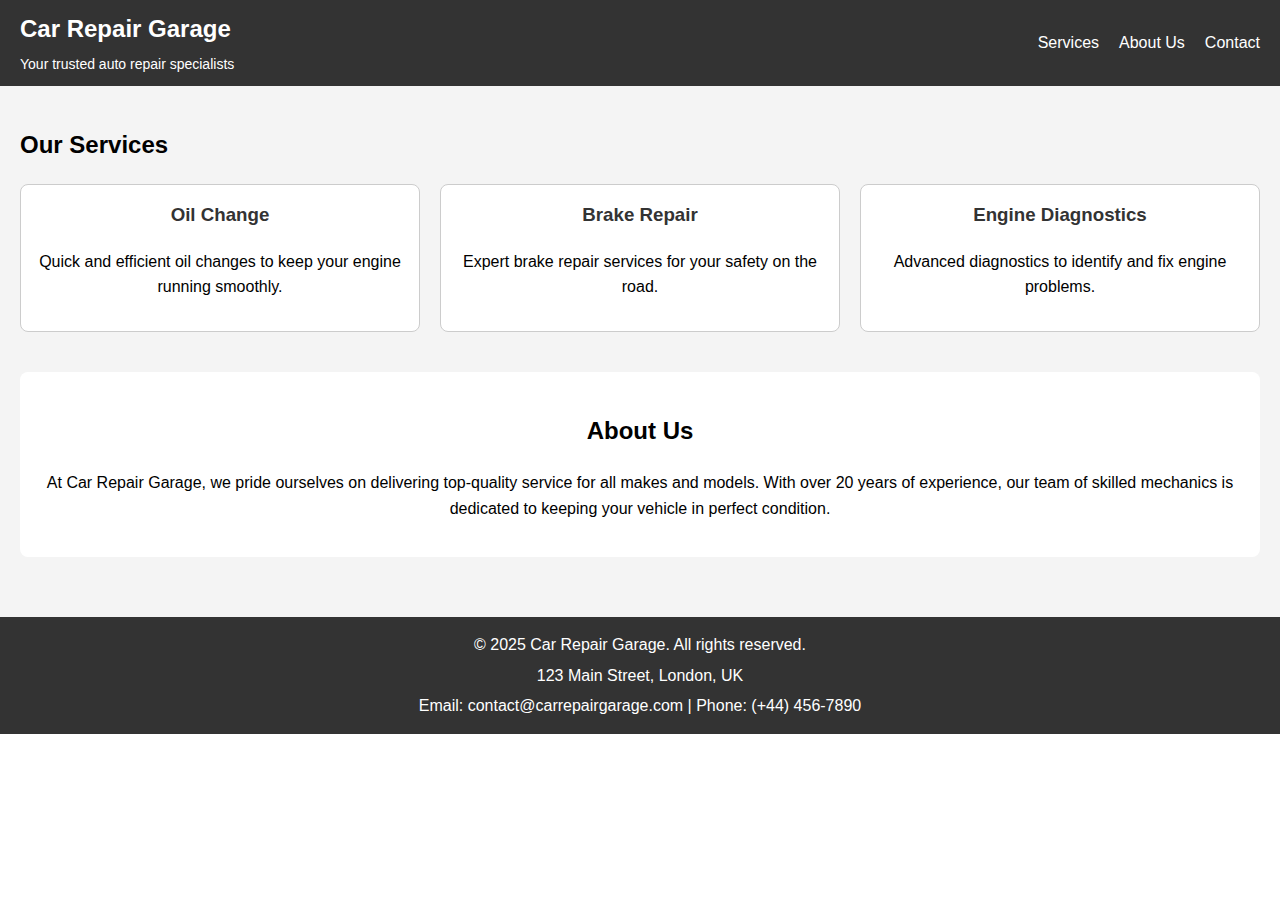
==== index.html @ e8419e8a "header and main content added in style sheet" ====
<!DOCTYPE html>
<html lang="en">
  <head>
    <meta charset="UTF-8" />
    <meta name="viewport" content="width=device-width, initial-scale=1.0" />
    <meta
      name="description"
      content="Professional car repair garage providing quality service for all makes and models."
    />
    <meta
      name="keywords"
      content="car repair, garage, mechanic, auto repair, vehicle service"
    />
    <title>Car Repair Garage</title>

    <!-- Favicons -->
    <link rel="apple-touch-icon" sizes="180x180" href="/apple-touch-icon.png" />
    <link rel="icon" type="image/png" sizes="32x32" href="/favicon-32x32.png" />
    <link rel="icon" type="image/png" sizes="16x16" href="/favicon-16x16.png" />
    <link rel="manifest" href="/site.webmanifest" />
    <!--stylesheet-->
    <link rel="stylesheet" href="assets/css/style.css"
   
  </head>
  <body>
    <header>
      <div class="logo">
        <h1>Car Repair Garage</h1>
        <p>Your trusted auto repair specialists</p>
      </div>
      <nav>
        <ul>
          <li><a href="#services">Services</a></li>
          <li><a href="#about">About Us</a></li>
          <li><a href="#contact">Contact</a></li>
        </ul>
      </nav>
    </header>

    <main>
      <section id="services">
        <h2>Our Services</h2>
        <div class="service-list">
          <div class="service">
            <h3>Oil Change</h3>
            <p>
              Quick and efficient oil changes to keep your engine running
              smoothly.
            </p>
          </div>
          <div class="service">
            <h3>Brake Repair</h3>
            <p>Expert brake repair services for your safety on the road.</p>
          </div>
          <div class="service">
            <h3>Engine Diagnostics</h3>
            <p>Advanced diagnostics to identify and fix engine problems.</p>
          </div>
        </div>
      </section>

      <section id="about">
        <h2>About Us</h2>
        <p>
          At Car Repair Garage, we pride ourselves on delivering top-quality
          service for all makes and models. With over 20 years of experience,
          our team of skilled mechanics is dedicated to keeping your vehicle in
          perfect condition.
        </p>
      </section>
    </main>

    <footer>
      <div class="footer-content">
        <p>&copy; 2025 Car Repair Garage. All rights reserved.</p>
        <p>123 Main Street, London, UK</p>
        <p>Email: contact@carrepairgarage.com | Phone: (+44) 456-7890</p>
      </div>
    </footer>
  </body>
</html>
---- assets/css/style.css ----
body {
    font-family: Arial, sans-serif;
    margin: 0;
    padding: 0;
    line-height: 1.6;
}
/*header*/

header {
    background-color: #333;
    color: white;
    padding: 10px 20px;
    display: flex;
    justify-content: space-between;
    align-items: center;
}

header .logo h1 {
    margin: 0;
    font-size: 24px;
}

header .logo p {
    margin: 5px 0 0;
    font-size: 14px;
}

header nav ul {
    list-style: none;
    margin: 0;
    padding: 0;
    display: flex;
}

header nav ul li {
    margin-left: 20px;
}

header nav ul li a {
    color: white;
    text-decoration: none;
    font-size: 16px;
}

header nav ul li a:hover {
    text-decoration: underline;
}

/*main content*/

main {
    padding: 20px;
    background-color: #f4f4f4;
}

#services {
    margin-bottom: 40px;
}

#services .service-list {
    display: flex;
    gap: 20px;
}

#services .service {
    background: #fff;
    padding: 15px;
    border: 1px solid #ccc;
    border-radius: 8px;
    flex: 1;
    text-align: center;
}

#services .service h3 {
    color: #333;
    margin-top: 0;
}

#about {
    background-color: #fff;
    padding: 20px;
    border-radius: 8px;
    text-align: center;
    margin-bottom: 40px;
}

footer {
    background-color: #333;
    color: white;
    text-align: center;
    padding: 10px 20px;
}

footer p {
    margin: 5px 0;
}

/* Gallery Section */
#gallery {
    padding: 20px;
    background-color: #f4f4f4;
    text-align: center;
}

#gallery h2 {
    margin-bottom: 20px;
    color: #333;
}

#gallery p {
    margin-bottom: 30px;
    color: #666;
}

.gallery-grid {
    display: grid;
    grid-template-columns: repeat(auto-fit, minmax(250px, 1fr));
    gap: 20px;
}

.gallery-item {
    background-color: #fff;
    padding: 10px;
    border: 1px solid #ccc;
    border-radius: 8px;
    text-align: center;
}

.gallery-item img {
    max-width: 100%;
    border-radius: 8px;
}

.gallery-item p {
    margin-top: 10px;
    font-size: 14px;
    color: #555;
}

/* Highlight active link */
nav ul li a.active {
    text-decoration: underline;
    color: #ff6600;
}
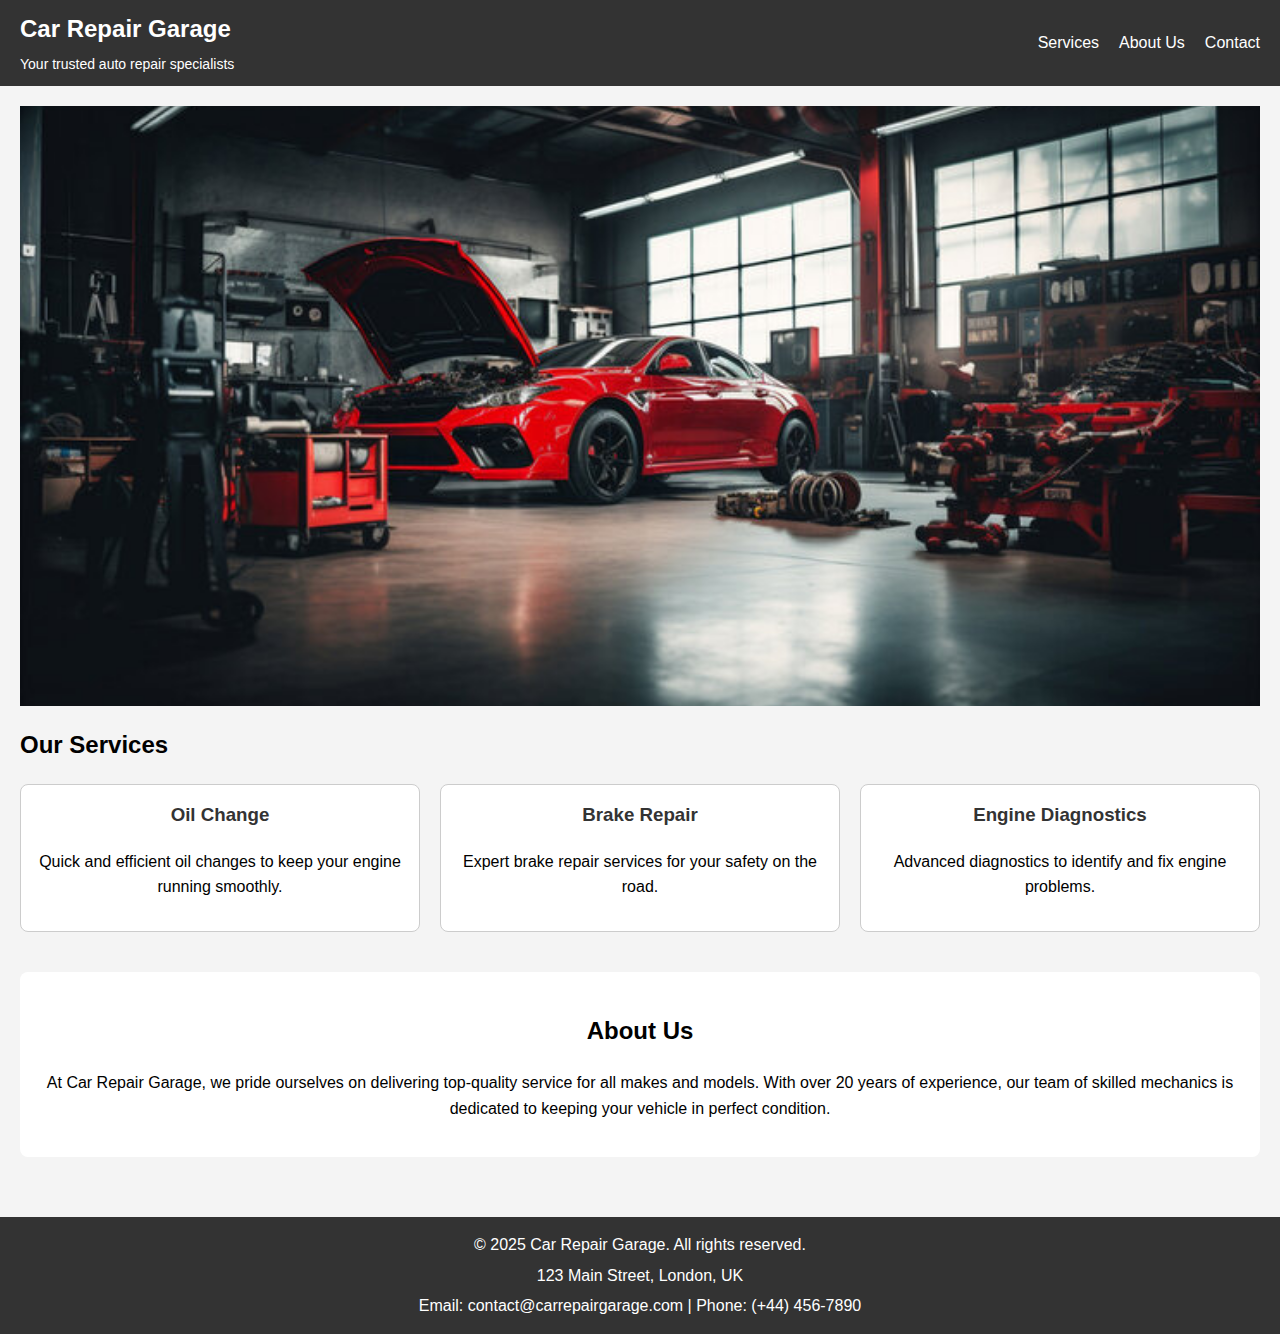
==== commit 03faac0b: "add a background image in style and index.html" ====
--- a/index.html
+++ b/index.html
@@ -36,8 +36,11 @@
         </ul>
       </nav>
     </header>
-
+<!--main content-->
     <main>
+      <section id="back-image">
+        
+      </section>
       <section id="services">
         <h2>Our Services</h2>
         <div class="service-list">
--- a/assets/css/style.css
+++ b/assets/css/style.css
@@ -14,6 +14,7 @@
     justify-content: space-between;
     align-items: center;
 }
+/*header logo*/
 
 header .logo h1 {
     margin: 0;
@@ -24,6 +25,7 @@
     margin: 5px 0 0;
     font-size: 14px;
 }
+/*header navigation*/
 
 header nav ul {
     list-style: none;
@@ -51,6 +53,15 @@
 main {
     padding: 20px;
     background-color: #f4f4f4;
+}
+
+/*back-image*/
+#back-image
+{
+    height:600px;
+    width: 100%;
+    background: url("../images/back-image.jpg") no-repeat center center/cover;
+
 }
 
 #services {
@@ -84,6 +95,7 @@
     margin-bottom: 40px;
 }
 
+/*footer*/
 footer {
     background-color: #333;
     color: white;
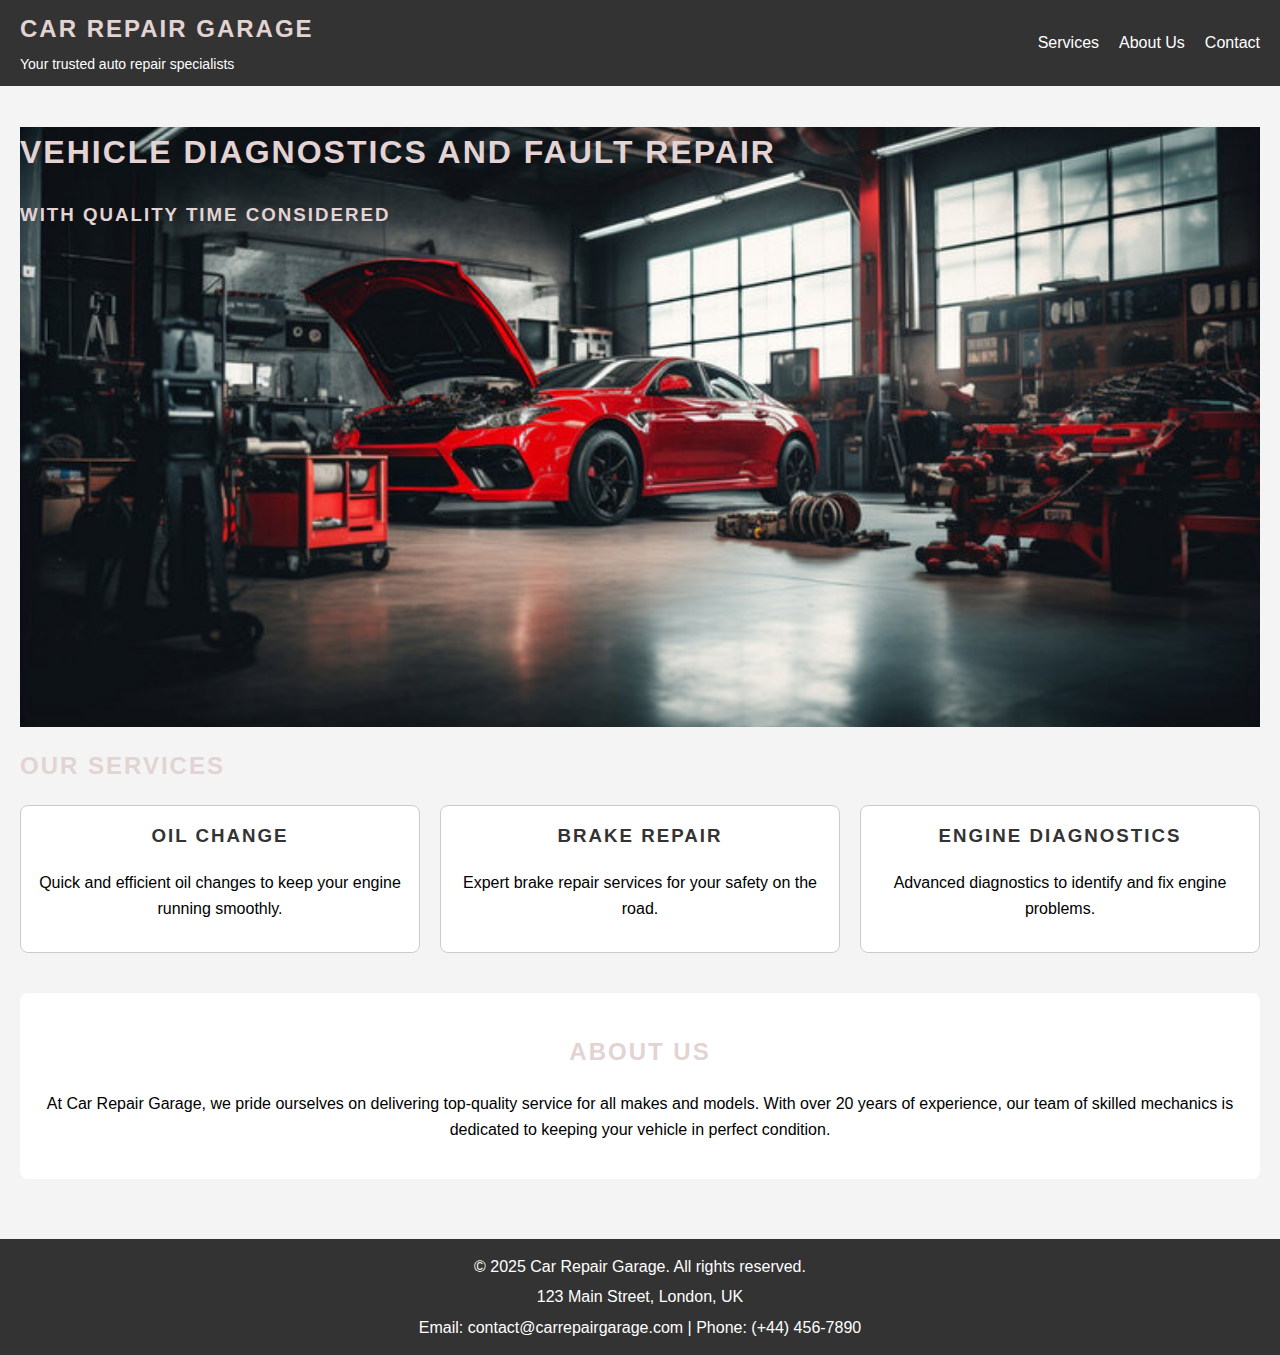
==== commit e6438fdd: "Final rgba value sets the opacity so it is semi-transparent" ====
--- a/index.html
+++ b/index.html
@@ -39,7 +39,10 @@
 <!--main content-->
     <main>
       <section id="back-image">
-        
+        <div id="cover text"></div>
+
+        <h1>Vehicle Diagnostics and Fault Repair</h1>
+        <h3>With quality time considered</h3>
       </section>
       <section id="services">
         <h2>Our Services</h2>
--- a/assets/css/style.css
+++ b/assets/css/style.css
@@ -13,6 +13,13 @@
     display: flex;
     justify-content: space-between;
     align-items: center;
+}
+
+h1, h2, h3 {
+    font-family: 'Oswald', sans-serif;
+    text-transform: uppercase;
+    letter-spacing: 2px;
+    color: #e3d3d3;
 }
 /*header logo*/
 
@@ -61,8 +68,25 @@
     height:600px;
     width: 100%;
     background: url("../images/back-image.jpg") no-repeat center center/cover;
+    position: relative;
+}
 
+#cover-text {
+    /* Final rgba value sets the opacity so it is semi-transparent */
+    background-color: rgba(241, 109, 107, .7);
+    font-size: 130%;
+    position: absolute;
+    bottom: 30px;
+    width: 80%;
+    min-height: 200px;
+    padding-top: 40px;
+    padding-left: 10px;
 }
+
+#cover-text > h2, #cover-text > h3 {
+    color: #ffffff;
+}
+
 
 #services {
     margin-bottom: 40px;
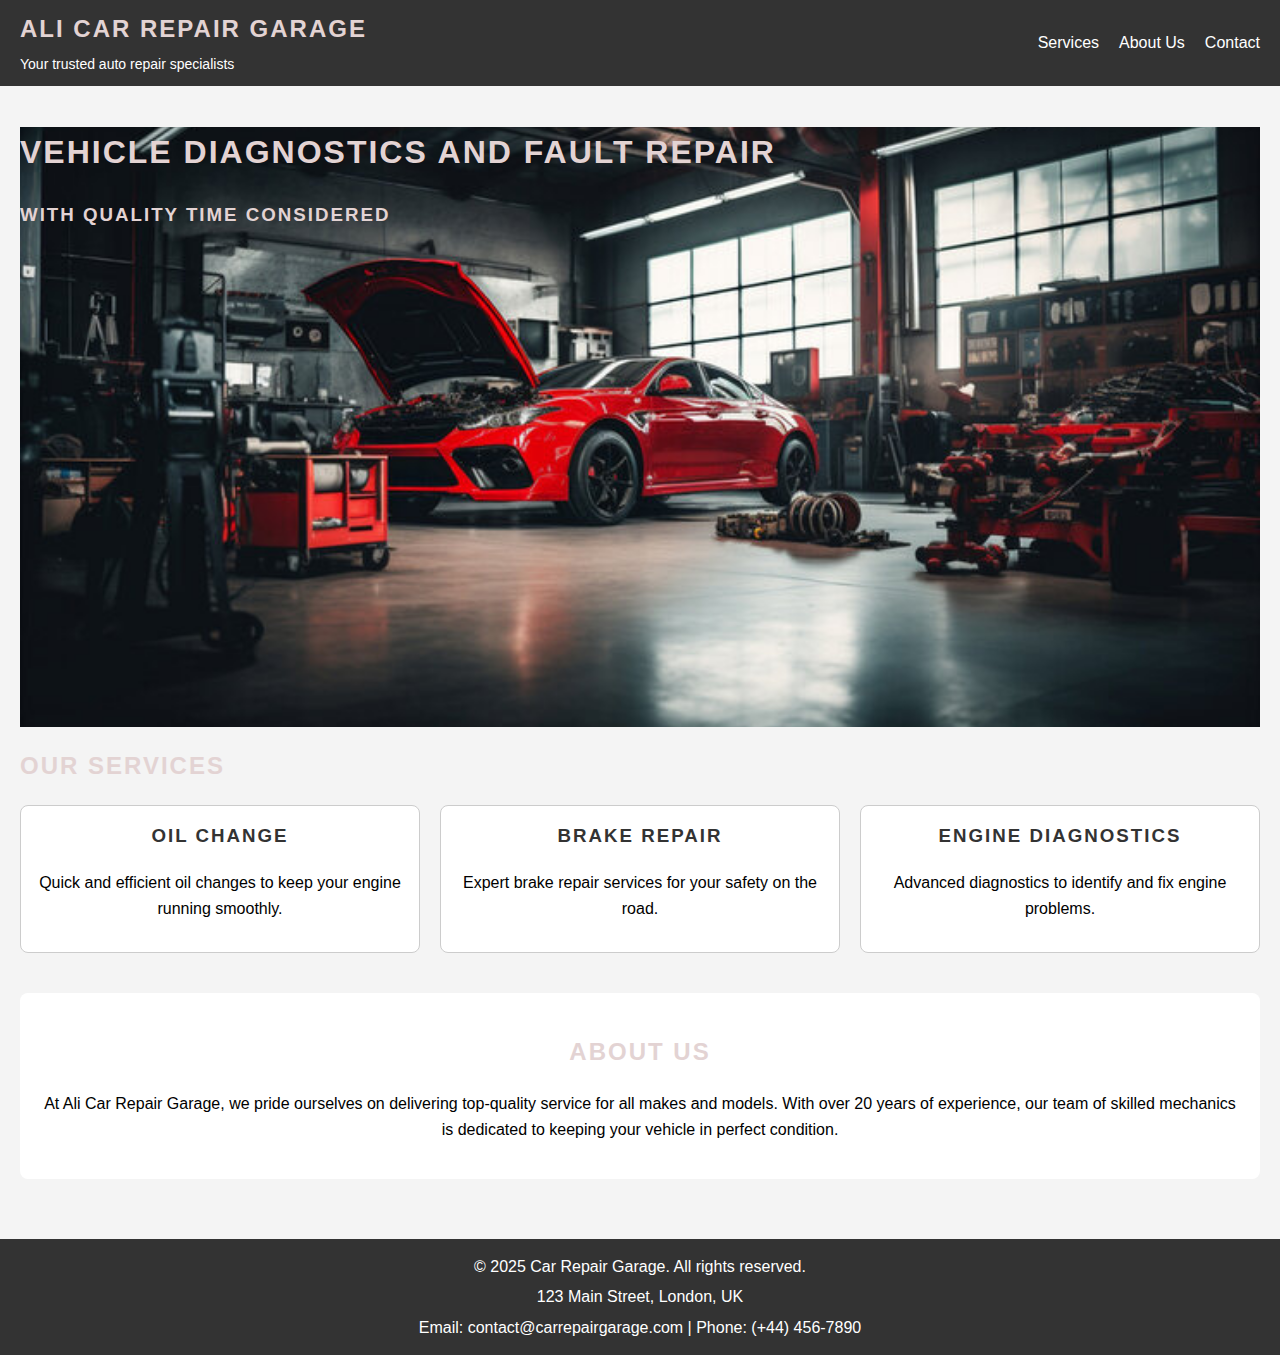
==== commit a9b5d506: "adding the gallery images" ====
--- a/index.html
+++ b/index.html
@@ -25,7 +25,7 @@
   <body>
     <header>
       <div class="logo">
-        <h1>Car Repair Garage</h1>
+        <h1>Ali Car Repair Garage</h1>
         <p>Your trusted auto repair specialists</p>
       </div>
       <nav>
@@ -68,7 +68,7 @@
       <section id="about">
         <h2>About Us</h2>
         <p>
-          At Car Repair Garage, we pride ourselves on delivering top-quality
+          At Ali Car Repair Garage, we pride ourselves on delivering top-quality
           service for all makes and models. With over 20 years of experience,
           our team of skilled mechanics is dedicated to keeping your vehicle in
           perfect condition.
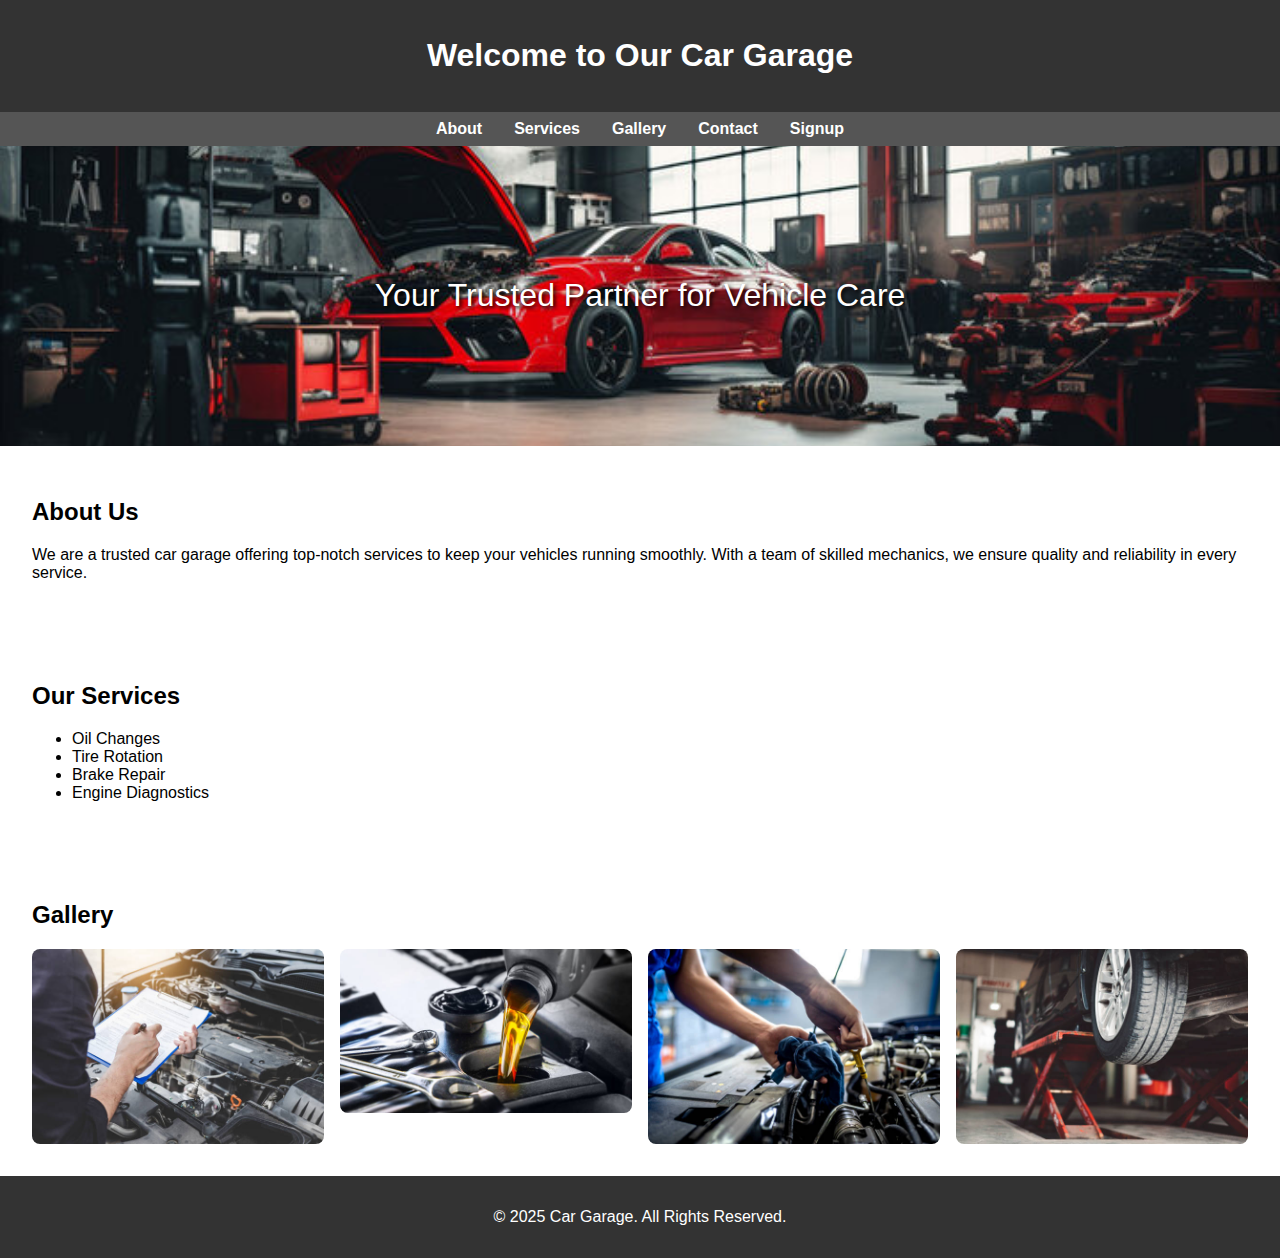
==== commit 7052bd9b: "Hero Section" ====
--- a/index.html
+++ b/index.html
@@ -1,87 +1,122 @@
 <!DOCTYPE html>
 <html lang="en">
-  <head>
-    <meta charset="UTF-8" />
-    <meta name="viewport" content="width=device-width, initial-scale=1.0" />
-    <meta
-      name="description"
-      content="Professional car repair garage providing quality service for all makes and models."
-    />
-    <meta
-      name="keywords"
-      content="car repair, garage, mechanic, auto repair, vehicle service"
-    />
-    <title>Car Repair Garage</title>
-
-    <!-- Favicons -->
-    <link rel="apple-touch-icon" sizes="180x180" href="/apple-touch-icon.png" />
-    <link rel="icon" type="image/png" sizes="32x32" href="/favicon-32x32.png" />
-    <link rel="icon" type="image/png" sizes="16x16" href="/favicon-16x16.png" />
-    <link rel="manifest" href="/site.webmanifest" />
-    <!--stylesheet-->
-    <link rel="stylesheet" href="assets/css/style.css"
-   
-  </head>
-  <body>
+<head>
+    <meta charset="UTF-8">
+    <meta name="viewport" content="width=device-width, initial-scale=1.0">
+    <title>Car Garage</title>
+ <!-- Favicon -->
+ <link rel="apple-touch-icon" sizes="180x180" href="assets/favicon/apple-touch-icon.png">
+ <link rel="icon" type="image/png" sizes="32x32" href="assets/favicon/favicon-32x32.png">
+ <link rel="icon" type="image/png" sizes="16x16" href="assets/favicon/favicon-16x16.png">
+    <link rel="icon" href="favicon.ico" type="assets/favicon/android-chrome-192x192.png"> 
+    
+    <link rel="stylesheet" href="style.css">
+    <style>
+        body {
+            font-family: Arial, sans-serif;
+            margin: 0;
+            padding: 0;
+            box-sizing: border-box;
+        }
+        header {
+            background-color: #333;
+            color: #fff;
+            padding: 1rem;
+            text-align: center;
+        }
+        nav {
+            display: flex;
+            justify-content: center;
+            background-color: #555;
+            padding: 0.5rem 0;
+        }
+        nav a {
+            color: white;
+            text-decoration: none;
+            margin: 0 1rem;
+            font-weight: bold;
+        }
+        nav a:hover {
+            text-decoration: underline;
+        }
+        .hero {
+            background: url('assets/images/back-image.jpg') no-repeat center center/cover;
+            height: 300px;
+            display: flex;
+            justify-content: center;
+            align-items: center;
+            color: white;
+            font-size: 2rem;
+            text-shadow: 2px 2px 4px #000;
+        }
+        .container {
+            padding: 2rem;
+        }
+        .gallery {
+            display: grid;
+            grid-template-columns: repeat(auto-fit, minmax(200px, 1fr));
+            gap: 1rem;
+        }
+        .gallery img {
+            width: 100%;
+            border-radius: 8px;
+            transition: transform 0.3s ease;
+        }
+        .gallery img:hover {
+            transform: scale(1.05);
+        }
+        footer {
+            background-color: #333;
+            color: #fff;
+            text-align: center;
+            padding: 1rem 0;
+            position: relative;
+            bottom: 0;
+            width: 100%;
+        }
+    </style>
+</head>
+<body>
     <header>
-      <div class="logo">
-        <h1>Ali Car Repair Garage</h1>
-        <p>Your trusted auto repair specialists</p>
-      </div>
-      <nav>
+        <h1>Welcome to Our Car Garage</h1>
+    </header>
+    
+    <nav>
+      <a href="#about">About</a>
+      <a href="#services">Services</a>
+      <a href="gallery.html">Gallery</a>
+      <a href="#contact">Contact</a>
+      <a href="signup.html">Signup</a> <!-- Link to signup.html -->
+  </nav>
+  
+    <section class="hero">
+        <p>Your Trusted Partner for Vehicle Care</p>
+    </section>
+    <section id="about" class="container">
+        <h2>About Us</h2>
+        <p>We are a trusted car garage offering top-notch services to keep your vehicles running smoothly. With a team of skilled mechanics, we ensure quality and reliability in every service.</p>
+    </section>
+    <section id="services" class="container">
+        <h2>Our Services</h2>
         <ul>
-          <li><a href="#services">Services</a></li>
-          <li><a href="#about">About Us</a></li>
-          <li><a href="#contact">Contact</a></li>
+            <li>Oil Changes</li>
+            <li>Tire Rotation</li>
+            <li>Brake Repair</li>
+            <li>Engine Diagnostics</li>
         </ul>
-      </nav>
-    </header>
-<!--main content-->
-    <main>
-      <section id="back-image">
-        <div id="cover text"></div>
-
-        <h1>Vehicle Diagnostics and Fault Repair</h1>
-        <h3>With quality time considered</h3>
-      </section>
-      <section id="services">
-        <h2>Our Services</h2>
-        <div class="service-list">
-          <div class="service">
-            <h3>Oil Change</h3>
-            <p>
-              Quick and efficient oil changes to keep your engine running
-              smoothly.
-            </p>
-          </div>
-          <div class="service">
-            <h3>Brake Repair</h3>
-            <p>Expert brake repair services for your safety on the road.</p>
-          </div>
-          <div class="service">
-            <h3>Engine Diagnostics</h3>
-            <p>Advanced diagnostics to identify and fix engine problems.</p>
-          </div>
+    </section>
+    <section id="gallery" class="container">
+        <h2>Gallery</h2>
+        <div class="gallery">
+            <img src="assets/images/car image 2.jpg" alt="Car 2">
+            <img src="assets/images/car image 4.jpg" alt="Car 4">
+            <img src="assets/images/car image1.jpg" alt="Car 1">
+            <img src="assets/images/car image3.jpg" alt="Car 3">
+            
         </div>
-      </section>
-
-      <section id="about">
-        <h2>About Us</h2>
-        <p>
-          At Ali Car Repair Garage, we pride ourselves on delivering top-quality
-          service for all makes and models. With over 20 years of experience,
-          our team of skilled mechanics is dedicated to keeping your vehicle in
-          perfect condition.
-        </p>
-      </section>
-    </main>
-
+    </section>
     <footer>
-      <div class="footer-content">
-        <p>&copy; 2025 Car Repair Garage. All rights reserved.</p>
-        <p>123 Main Street, London, UK</p>
-        <p>Email: contact@carrepairgarage.com | Phone: (+44) 456-7890</p>
-      </div>
+        <p>&copy; 2025 Car Garage. All Rights Reserved.</p>
     </footer>
-  </body>
+</body>
 </html>
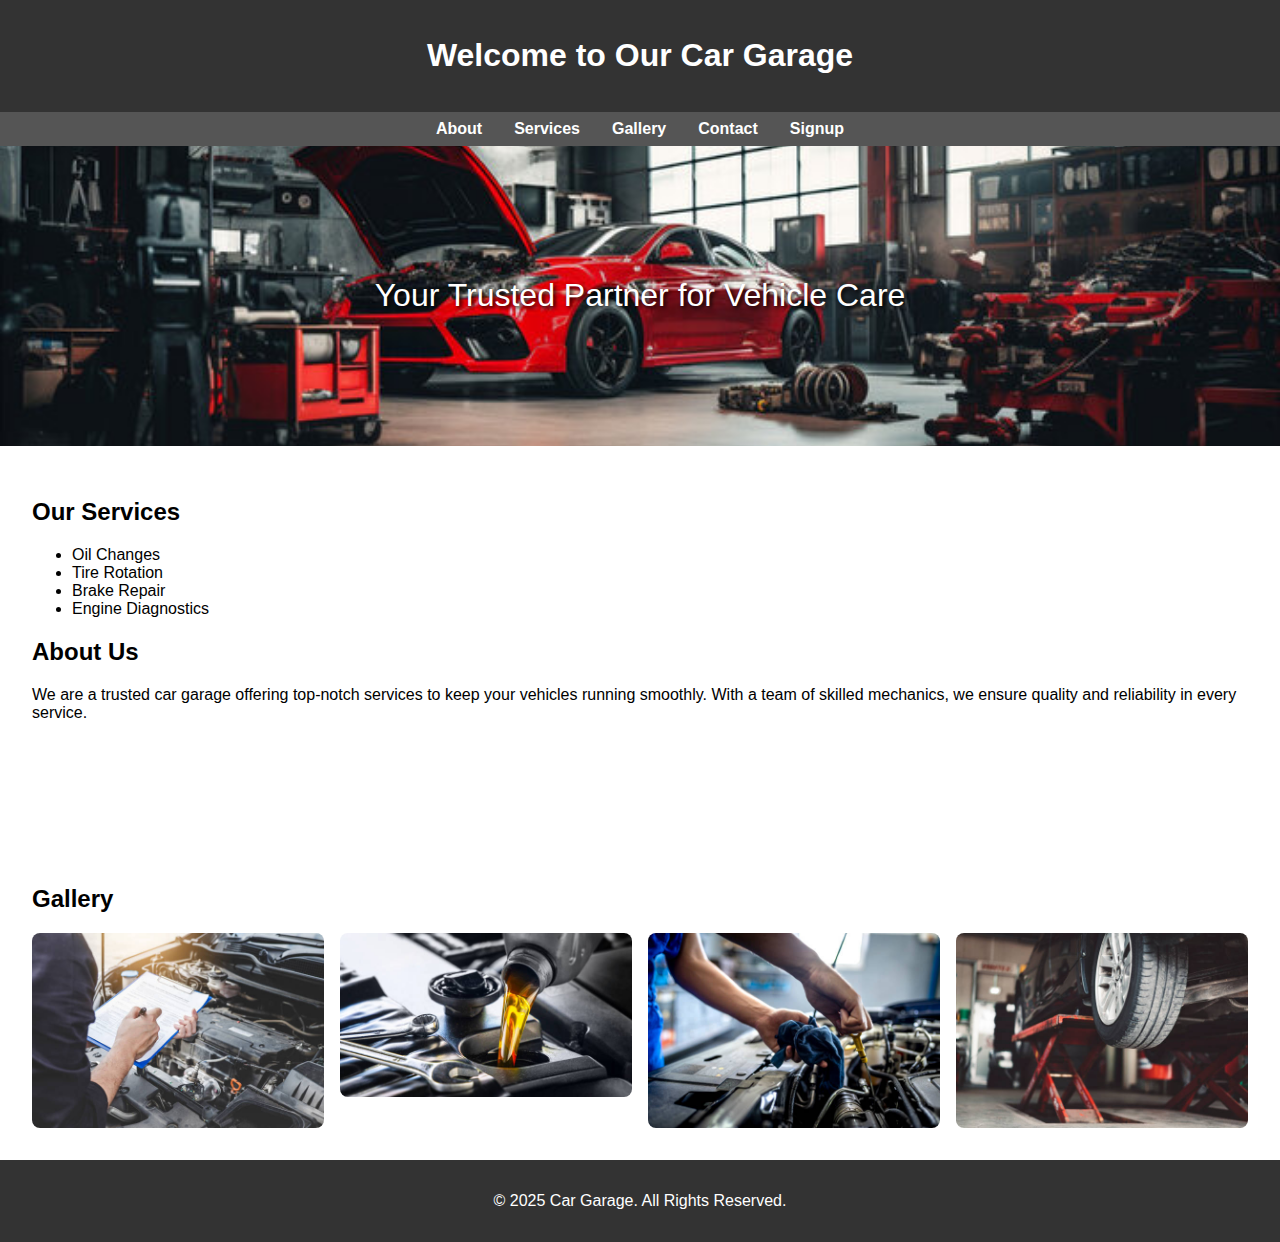
==== commit 316567f8: "added a link for signup.html" ====
--- a/index.html
+++ b/index.html
@@ -4,7 +4,9 @@
     <meta charset="UTF-8">
     <meta name="viewport" content="width=device-width, initial-scale=1.0">
     <title>Car Garage</title>
+
  <!-- Favicon -->
+  
  <link rel="apple-touch-icon" sizes="180x180" href="assets/favicon/apple-touch-icon.png">
  <link rel="icon" type="image/png" sizes="32x32" href="assets/favicon/favicon-32x32.png">
  <link rel="icon" type="image/png" sizes="16x16" href="assets/favicon/favicon-16x16.png">
@@ -86,17 +88,17 @@
       <a href="#services">Services</a>
       <a href="gallery.html">Gallery</a>
       <a href="#contact">Contact</a>
-      <a href="signup.html">Signup</a> <!-- Link to signup.html -->
+
+      <!-- Link to signup.html -->
+
+      <a href="signup.html">Signup</a> 
   </nav>
   
     <section class="hero">
         <p>Your Trusted Partner for Vehicle Care</p>
     </section>
     <section id="about" class="container">
-        <h2>About Us</h2>
-        <p>We are a trusted car garage offering top-notch services to keep your vehicles running smoothly. With a team of skilled mechanics, we ensure quality and reliability in every service.</p>
-    </section>
-    <section id="services" class="container">
+
         <h2>Our Services</h2>
         <ul>
             <li>Oil Changes</li>
@@ -104,6 +106,12 @@
             <li>Brake Repair</li>
             <li>Engine Diagnostics</li>
         </ul>
+        
+        <h2>About Us</h2>
+        <p>We are a trusted car garage offering top-notch services to keep your vehicles running smoothly. With a team of skilled mechanics, we ensure quality and reliability in every service.</p>
+    </section>
+    <section id="services" class="container">
+        
     </section>
     <section id="gallery" class="container">
         <h2>Gallery</h2>
